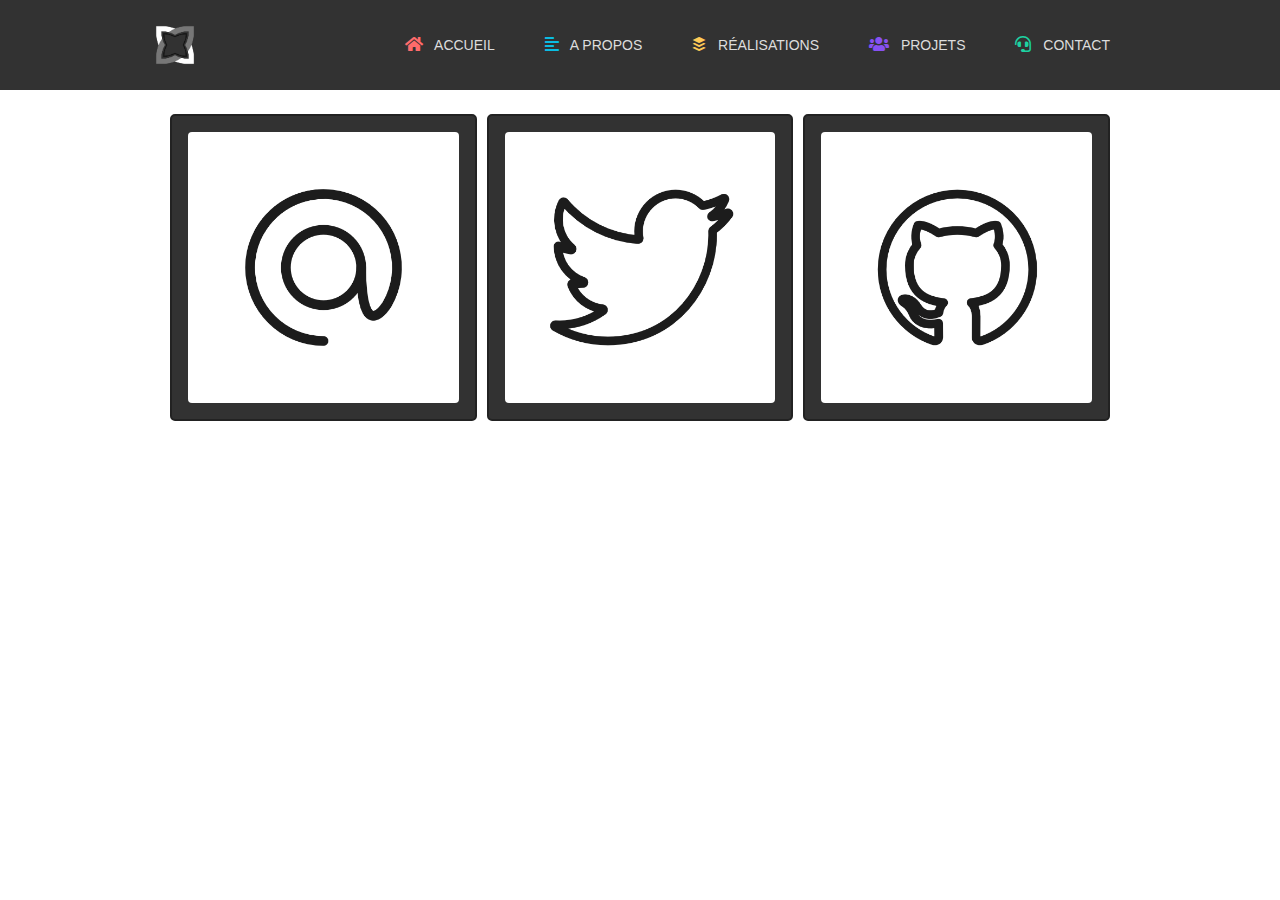
==== contact.html @ dcb580cd "Add files via upload" ====
<!DOCTYPE html>
<html lang="fr" dir="ltr">
  <head>
    <link rel="stylesheet" href="./style.css">
    <link rel="stylesheet" href="https://cdnjs.cloudflare.com/ajax/libs/font-awesome/5.13.0/css/all.min.css">
    <link rel="stylesheet" href="https://stackpath.bootstrapcdn.com/bootstrap/4.4.1/css/bootstrap.min.css">
    <link rel="icon" href="./favicon.ico">
    <meta charset="utf-8">
    <title>Contact | Oskar Drevet Nitschke</title>
  </head>
  <body>
    <header>
      <div class="inner-width">
        <a href="" class="logo"><img src="./src/logo.png" alt=""></a>
        <i class="menu-toggle-btn fas fa-bars"></i>
        <nav class="navigation-menu">
          <a href="./index.html"><i class="fas fa-home home"></i> Accueil</a>
          <a href=""><i class="fas fa-align-left about"></i> A propos</a>
          <a href=""><i class="fab fa-buffer works"></i> Réalisations</a>
          <a href="./projets.html"><i class="fas fa-users team"></i> Projets</a>
          <a href="/"><i class="fas fa-headset contact"></i> Contact</a>
      </div>
    </header>

    <br>

    <div class="wrapper">
      <div class="auto"><a href="./menu/projets/nelumbo.html"></a>
        <a href=""><img src="./src/email.png" alt="" width="100%" class="img-rounded"></a>
      </div>
      <div class="auto"><a href="./menu/projets/nelumbo.html"></a>
        <a href=""><img src="./src/twitter.png" alt="" width="100%" class="img-rounded"></a>
      </div>
      <div class="auto"><a href="./menu/projets/nelumbo.html"></a>
        <a href=""><img src="./src/github.png" alt="" width="100%" class="img-rounded"></a>
      </div>
    </div>

  </body>
  <script src="https://cdnjs.cloudflare.com/ajax/libs/jquery/3.4.1/jquery.min.js" charset="utf-8"></script>
  <script type="text/javascript">
    $(".menu-toggle-btn").click(function(){
      $(this).toggleClass("fa-times");
      $(".navigation-menu").toggleClass("active");
    });
  </script>
</html>
---- style.css ----
*{
  margin: 0;
  padding: 0;
  text-decoration: none;
  font-family: "Open Sans",sans-serif;
  scrollbar-width: none;
}

::-webkit-scrollbar{
  display: none;
}

header{
  height: 90px;
  background: #323232;
}

.inner-width{
  max-width: 1000px;
  padding: 0 10px;
  margin: auto;
}

.logo{
  float: left;
  padding: 20px 0;
}

.logo img{
  height: 50px;
}

.navigation-menu{
  float: right;
  display: flex;
  align-items: center;
  min-height: 90px;
}

.navigation-menu a{
  margin-left: 10px;
  color: #ddd;
  text-transform: uppercase;
  font-size: 14px;
  padding: 12px 20px;
  border-radius: 4px;
  transition: .3s linear;
}

.navigation-menu a:hover{
  background: #fff;
  color: #323232;
  transform: scale(1.1);
}

.navigation-menu i{
  margin-right: 8px;
  font-size: 16px;
}

.home{
  color: #ff6b6b;
}

.about{
  color: #0abde3;
}

.works{
  color: #feca57;
}

.team{
  color: #8751F2;
}

.contact{
  color: #1dd1a1;
}

.menu-toggle-btn{
  float: right;
  height: 90px;
  line-height: 90px !important;
  color: #fff;
  font-size: 26px;
  display: none !important;
  cursor: pointer;
}


@media screen and (max-width:700px) {
  .menu-toggle-btn{
    display: block !important;
  }

  .navigation-menu{
    position: fixed;
    width: 100%;
    max-width: 400px;
    background: #222222;
    top: 90px;
    right: 0;
    display: none;
    padding: 20px 40px;
    box-sizing: border-box;
  }

  .navigation-menu::before{
    content: "";
    border-left: 10px solid transparent;
    border-right: 10px solid transparent;
    border-bottom: 10px solid #222222;
    position: absolute;
    top: -10px;
    right: 10px;
  }

  .navigation-menu a{
    display: block;
    margin: 10px 0;
  }

  .navigation-menu.active{
    display: block;
  }
}

.wrapper{
  max-width: 940px;
  margin: 0 auto;
}

.wrapper > div{
  border: 2px solid rgb(34,34,34);
  border-radius: 5px;
  background-color: rgba(50,50,50);
  padding: 1em;
  color: #ffffff;
}

.wrapper{
  display: grid;
  grid-template-columns: repeat(3, 1fr);
  grid-gap: 10px;
  grid-auto-rows: minmax(100px, auto);
}

.wrapper a{
  color: #fff;
  text-decoration: underline;
}

.one{
  grid-column: 1 / 2;
  grid-row: 1 / 3;
}

.two{
  grid-column: 2 / 2;
  grid-row: 1 / 1;
}

.three{
  grid-column: 3 / 3;
  grid-row: 1;
}

.four{
  grid-column: 2 / 4;
  grid-row: 2;
}

.auto{
  grid-column: auto;
  grid-row: 1 / 3;
}

.img-rounded{
  border-radius: 4px;
}

.img-full-rounded{
  border-radius: 10000px;
}
.img-border{
  border: 5px solid rgb(34,34,34);
}

.title{
  font-size: 36px;
}

.justify{
  text-align: justify;
}
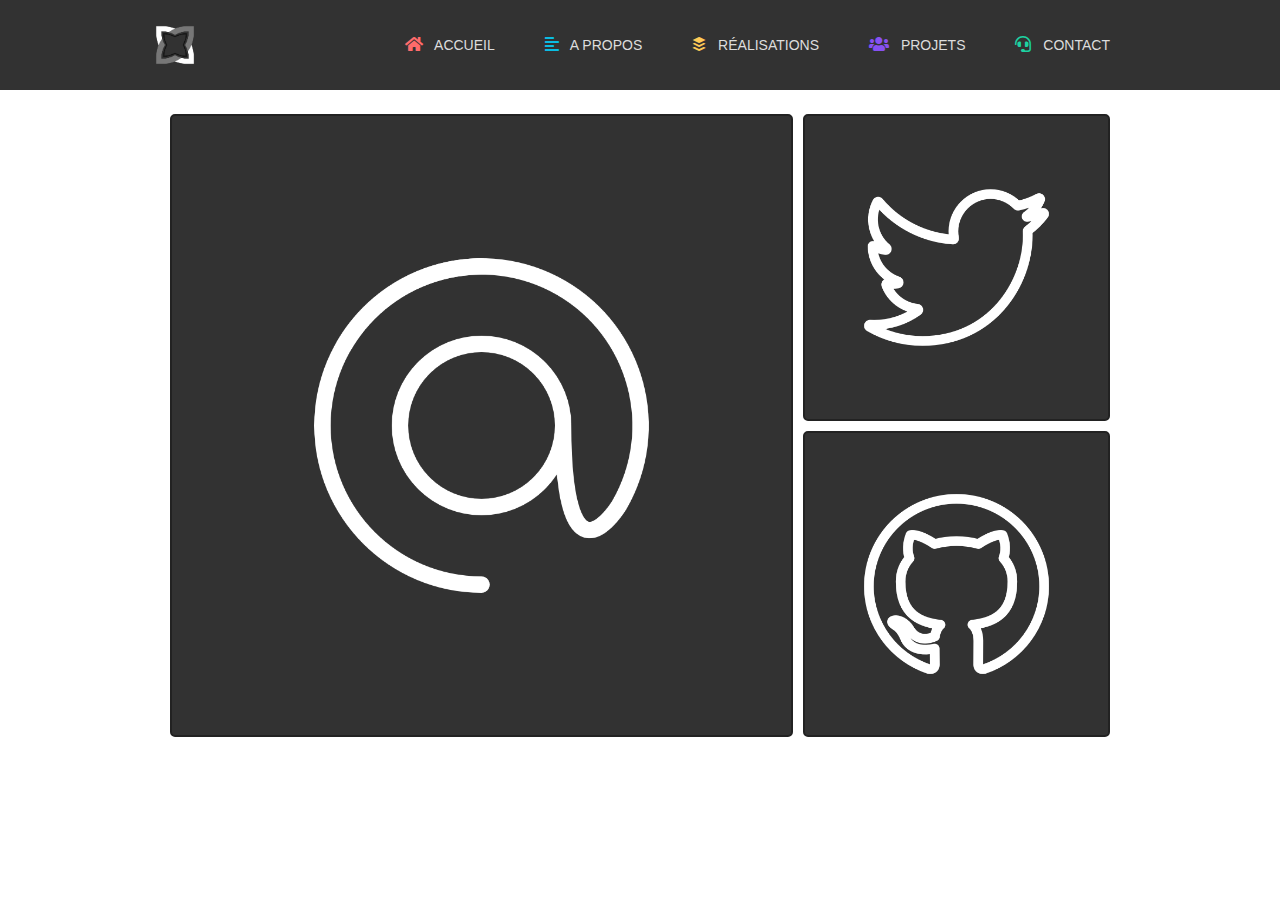
==== commit c844648e: "Add files via upload" ====
--- a/contact.html
+++ b/contact.html
@@ -19,22 +19,24 @@
           <a href=""><i class="fab fa-buffer works"></i> Réalisations</a>
           <a href="./projets.html"><i class="fas fa-users team"></i> Projets</a>
           <a href="/"><i class="fas fa-headset contact"></i> Contact</a>
+        </nav>
       </div>
     </header>
 
     <br>
 
     <div class="wrapper">
-      <div class="auto"><a href="./menu/projets/nelumbo.html"></a>
-        <a href=""><img src="./src/email.png" alt="" width="100%" class="img-rounded"></a>
+      <div class="grid-1">
+        <a href="mailto:oskardrevetnitschke@gmail.com"><img src="./src/email.png" alt="" width="100%" class="img-fluid img-rounded"></a>
       </div>
-      <div class="auto"><a href="./menu/projets/nelumbo.html"></a>
-        <a href=""><img src="./src/twitter.png" alt="" width="100%" class="img-rounded"></a>
+      <div class="">
+        <a href="https://twitter.com/Sikelio" target="_blank"><img src="./src/twitter.png" alt="" width="100%" class="img-fluid img-rounded"></a>
       </div>
-      <div class="auto"><a href="./menu/projets/nelumbo.html"></a>
-        <a href=""><img src="./src/github.png" alt="" width="100%" class="img-rounded"></a>
+      <div class="">
+        <a href="https://github.com/oskardrevetnitschke/" target="_blank"><img src="./src/github.png" alt="" width="100%" class="img-fluid img-rounded"></a>
       </div>
     </div>
+
 
   </body>
   <script src="https://cdnjs.cloudflare.com/ajax/libs/jquery/3.4.1/jquery.min.js" charset="utf-8"></script>
--- a/style.css
+++ b/style.css
@@ -151,29 +151,14 @@
   text-decoration: underline;
 }
 
-.one{
-  grid-column: 1 / 2;
+.grid-1{
+  grid-column: 1 / 3;
   grid-row: 1 / 3;
 }
 
 .two{
-  grid-column: 2 / 2;
-  grid-row: 1 / 1;
-}
-
-.three{
-  grid-column: 3 / 3;
-  grid-row: 1;
-}
-
-.four{
   grid-column: 2 / 4;
-  grid-row: 2;
-}
-
-.auto{
-  grid-column: auto;
-  grid-row: 1 / 3;
+  grid-row: 1 / 2;
 }
 
 .img-rounded{
@@ -183,6 +168,7 @@
 .img-full-rounded{
   border-radius: 10000px;
 }
+
 .img-border{
   border: 5px solid rgb(34,34,34);
 }
